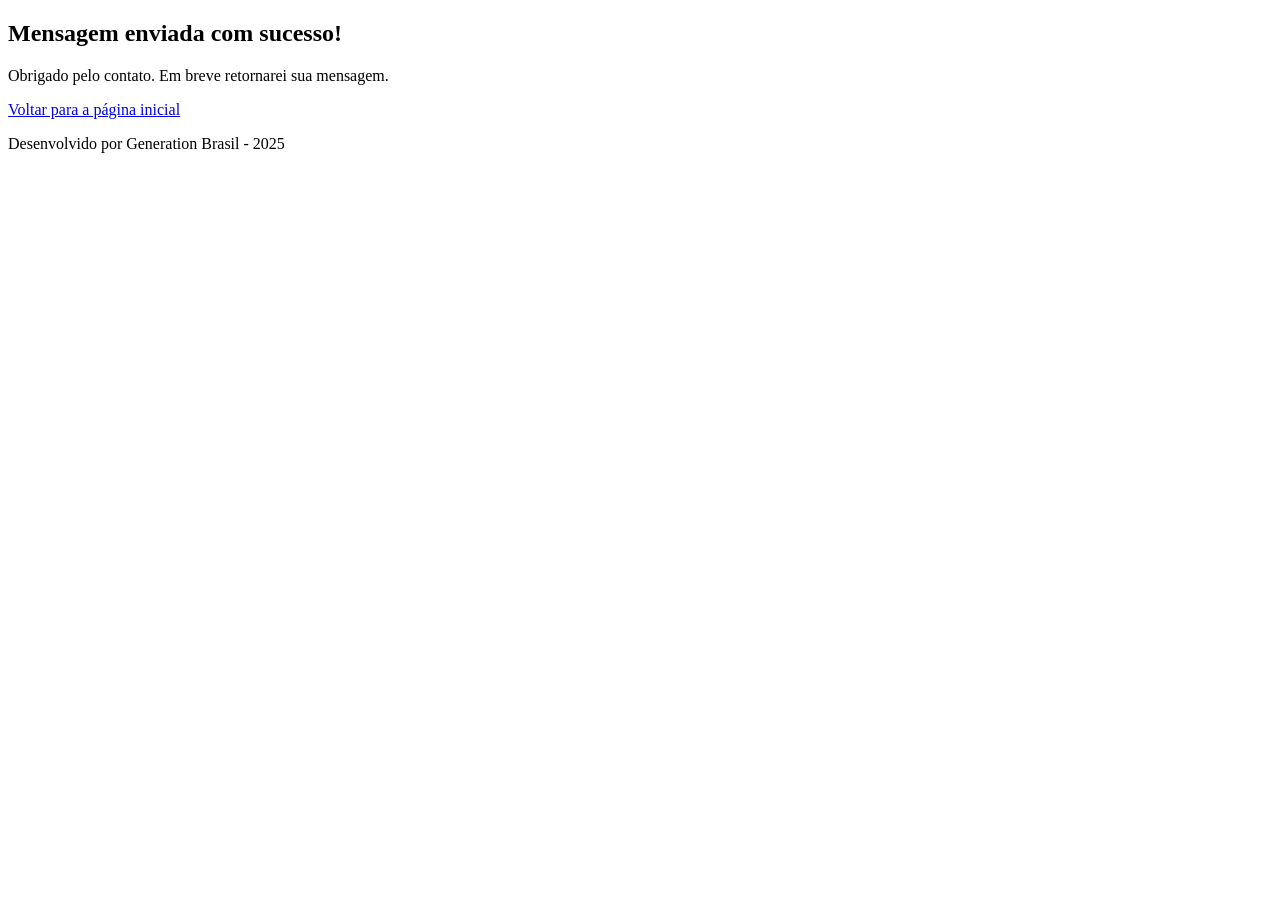
==== success.html @ 972995d1 "Atualização do portfólio" ====
<!DOCTYPE html>
<html lang="pt-br">

<head>
    <meta charset="UTF-8">
    <meta name="viewport" content="width=device-width, initial-scale=1.0">
    <title>Mensagem Enviada</title>
</head>

<body>

    <header>

    </header>

    <main>

        <section>

            <h1>Mensagem enviada com sucesso!</h1>

            <p>
                Obrigado pelo contato. Em breve retornarei sua mensagem.
            </p>

            <a href="index.html">Voltar para a página inicial</a>

        </section>

    </main>

    <footer>

        <p>Desenvolvido por Generation Brasil - 2025</p>

    </footer>

</body>

</html>
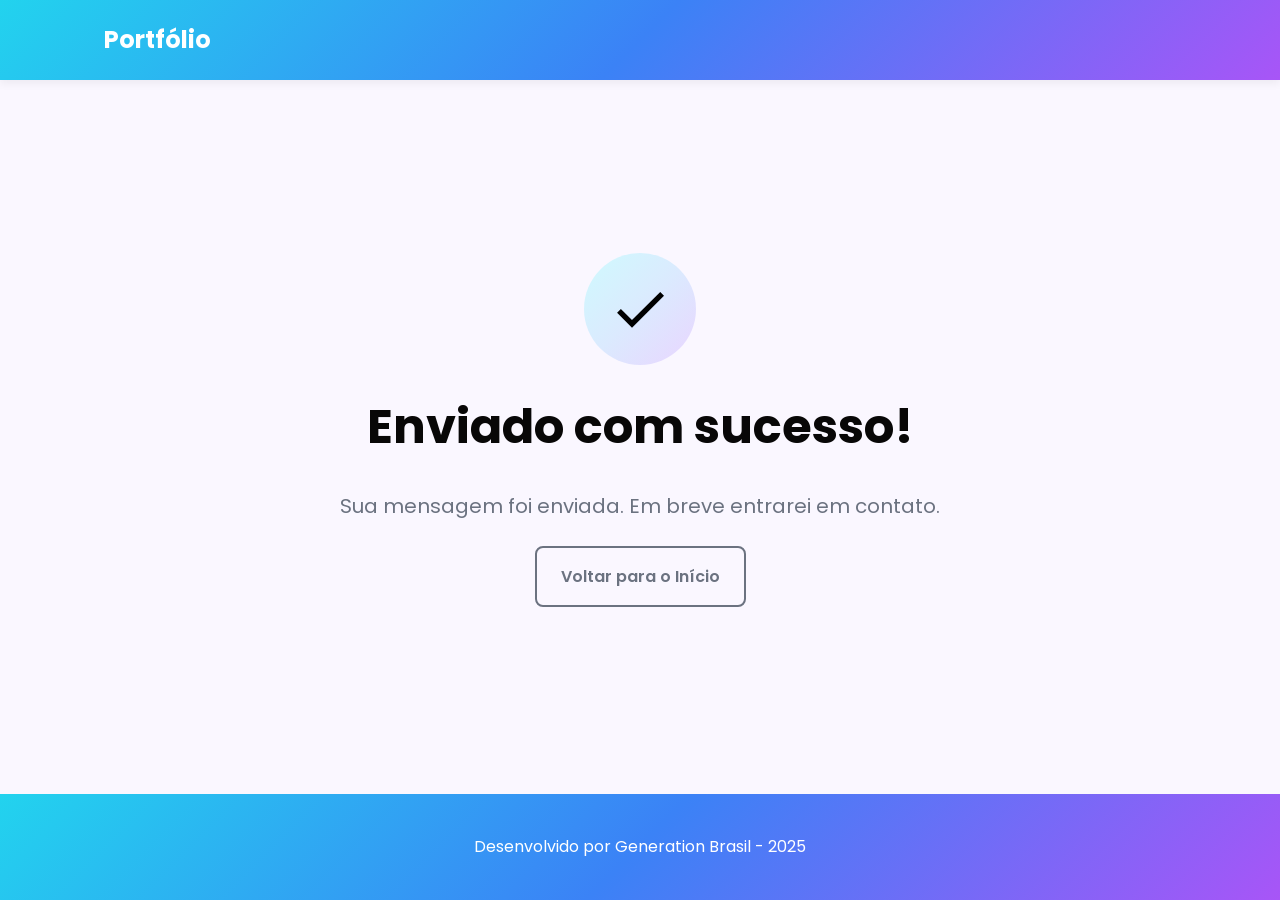
==== commit 0a6a0fea: "estilização e responsividade do portfólio" ====
--- a/success.html
+++ b/success.html
@@ -4,35 +4,46 @@
 <head>
     <meta charset="UTF-8">
     <meta name="viewport" content="width=device-width, initial-scale=1.0">
-    <title>Mensagem Enviada</title>
+
+    <title>Mensagem enviada</title>
+
+    <link rel="icon" type="image/svg+xml" href="./assets/img/favicon.svg">
+
+    <link rel="preconnect" href="https://fonts.googleapis.com">
+    <link rel="preconnect" href="https://fonts.gstatic.com" crossorigin>
+    <link href="https://fonts.googleapis.com/css2?family=Poppins&display=swap" rel="stylesheet">
+
+    <link rel="stylesheet" href="./assets/css/style.css">
 </head>
 
 <body>
 
     <header>
-
+        <div class="menu-content">
+            <a href="index.html" id="titulo">Portfólio</a>
+        </div>
     </header>
 
     <main>
+        <section class="success-container">
+            <div class="success-content">
 
-        <section>
+                <div class="success-icon">
+                    <img src="./assets/img/success.svg" alt="Sucesso">
+                </div>
 
-            <h1>Mensagem enviada com sucesso!</h1>
+                <h1>Enviado com sucesso!</h1>
 
-            <p>
-                Obrigado pelo contato. Em breve retornarei sua mensagem.
-            </p>
+                <h2>Sua mensagem foi enviada. Em breve entrarei em contato.</h2>
 
-            <a href="index.html">Voltar para a página inicial</a>
+                <a href="index.html" class="botao">Voltar para o Início</a>
 
+            </div>
         </section>
-
     </main>
 
     <footer>
-
         <p>Desenvolvido por Generation Brasil - 2025</p>
-
     </footer>
 
 </body>
--- a/assets/css/style.css
+++ b/assets/css/style.css
@@ -0,0 +1,816 @@
+* {
+    margin: 0;
+    padding: 0;
+    box-sizing: border-box;
+    font-family: 'Poppins', sans-serif;
+    font-weight: 400;
+    text-decoration: none;
+    outline: none;
+}
+
+:root {
+    --primary-100: #CFFAFE;
+    --primary-300: #67E8F9;
+    --primary-500: #22D3EE;
+    --primary-700: #0891B2;
+
+    --secondary-100: #DBEAFE;
+    --secondary-300: #93C5FD;
+    --secondary-500: #3B82F6;
+    --secondary-700: #1D4ED8;
+
+    --accent-100: #E9D5FF;
+    --accent-300: #C084FC;
+    --accent-500: #A855F7;
+    --accent-700: #7E22CE;
+
+    --gradient-main: linear-gradient(135deg,
+            var(--primary-500),
+            var(--secondary-500),
+            var(--accent-500));
+
+    --gray-200: #E5E7EB;
+    --gray-400: #6B7280;
+    --black: #111827;
+    --white: #FFFFFF;
+    --off-white: #FAF7FF;
+
+    --error: #E63946;
+
+    --shadow-sm: 0 0.25rem 0.5rem rgba(0, 0, 0, 0.05);
+    --shadow-md: 0 0.25rem 0.75rem rgba(59, 130, 246, 0.25);
+    --shadow-lg: 0 0.5rem 1.5rem rgba(168, 85, 247, 0.2);
+
+    --spacing-xs: 0.5rem;
+    --spacing-sm: 1rem;
+    --spacing-md: 1.5rem;
+    --spacing-lg: 2rem;
+    --spacing-xl: 3rem;
+    --spacing-2xl: 4rem;
+
+    --text-sm: 0.75rem;
+    --text-base: 1rem;
+    --text-lg: 1.25rem;
+    --text-xl: 1.5rem;
+    --text-2xl: 2rem;
+    --text-3xl: 2.5rem;
+
+    --radius-sm: 0.25rem;
+    --radius-md: 0.5rem;
+    --radius-lg: 1rem;
+    --radius-xl: 2rem;
+    --radius-full: 50%;
+
+    --transition-default: all 0.3s ease;
+}
+
+html {
+    scroll-behavior: smooth;
+}
+
+body {
+    display: flex;
+    flex-direction: column;
+    min-height: 100vh;
+    background-color: var(--off-white);
+    line-height: 1.6;
+    color: var(--black);
+}
+
+main {
+    flex: 1;
+}
+
+.section-container {
+    max-width: 70rem;
+    margin: 0 auto;
+    padding: var(--spacing-xl) var(--spacing-md);
+    scroll-margin-top: 6rem;
+}
+
+.buttons-container {
+    display: flex;
+    gap: var(--spacing-sm);
+}
+
+.botao,
+.botao-outline {
+    display: inline-block;
+    padding: var(--spacing-sm) var(--spacing-md);
+    border: 0.125rem solid transparent;
+    border-radius: var(--radius-md);
+    font-size: var(--text-base);
+    font-weight: 600;
+    text-align: center;
+    cursor: pointer;
+    transition: var(--transition-default);
+}
+
+.botao {
+    border-color: var(--gray-400);
+    background-color: transparent;
+    color: var(--gray-400);
+}
+
+.botao:hover {
+    background: var(--gradient-main);
+    border-color: transparent;
+    color: var(--white);
+    box-shadow: var(--shadow-md);
+    transform: translateY(-0.25rem);
+}
+
+.botao-outline {
+    border-color: var(--gray-400);
+    background-color: transparent;
+    color: var(--gray-400);
+}
+
+.botao-outline:hover {
+    background: var(--gradient-main);
+    border-color: transparent;
+    color: var(--white);
+    box-shadow: var(--shadow-md);
+    transform: translateY(-0.25rem);
+}
+
+.botao-sm {
+    min-width: 8rem;
+    padding: var(--spacing-xs) var(--spacing-sm);
+    border-width: 0.1rem;
+    border-radius: var(--radius-sm);
+    font-size: var(--text-sm);
+}
+
+header {
+    position: sticky;
+    top: 0;
+    z-index: 1000;
+    width: 100%;
+    height: 5rem;
+    background: var(--gradient-main);
+    box-shadow: var(--shadow-sm);
+}
+
+header a {
+    color: var(--white);
+    font-weight: 600;
+    transition: var(--transition-default);
+}
+
+header a:hover {
+    color: var(--white);
+    text-shadow: 0 0 0.75rem rgba(255, 255, 255, 0.9);
+}
+
+#titulo {
+    font-size: var(--text-xl);
+    font-weight: 700;
+}
+
+.menu-content {
+    display: flex;
+    justify-content: space-between;
+    align-items: center;
+    max-width: 70rem;
+    height: 100%;
+    margin: 0 auto;
+    padding: 0 var(--spacing-md);
+}
+
+.menu-list {
+    display: flex;
+    gap: var(--spacing-md);
+    list-style: none;
+}
+
+.menu-list a {
+    padding: var(--spacing-xs);
+}
+
+.hero-container {
+    display: flex;
+    align-items: center;
+    gap: var(--spacing-2xl);
+    min-height: calc(100vh - 5rem);
+}
+
+.hero-content {
+    display: flex;
+    flex: 1;
+    flex-direction: column;
+    gap: var(--spacing-md);
+}
+
+.hero-content span {
+    font-size: var(--text-lg);
+    font-weight: 700;
+}
+
+.hero-content h1 {
+    font-size: var(--text-3xl);
+    font-weight: 700;
+}
+
+.hero-content p,
+.about-content p,
+.contact-content p {
+    font-size: var(--text-lg);
+    color: var(--gray-400);
+}
+
+.hero-image {
+    display: flex;
+    flex: 1;
+    justify-content: center;
+}
+
+.hero-image img {
+    width: 100%;
+    max-width: 28rem;
+    border-radius: var(--radius-lg);
+}
+
+@keyframes float {
+
+    0%,
+    100% {
+        transform: translateY(0);
+    }
+
+    50% {
+        transform: translateY(-1.25rem);
+    }
+}
+
+.float-animation {
+    animation: float 3s ease-in-out infinite;
+}
+
+.about-container {
+    display: flex;
+    align-items: center;
+    gap: var(--spacing-2xl);
+    margin: var(--spacing-xl) auto;
+    border-radius: var(--radius-lg);
+    background-color: var(--gray-200);
+}
+
+.about-image {
+    flex: 0 0 17.5rem;
+}
+
+.about-image img {
+    width: 100%;
+    border: 0.5rem solid var(--white);
+    border-radius: var(--radius-full);
+    box-shadow: var(--shadow-lg);
+}
+
+.projects-container h2,
+.about-content h2,
+.contact-container h2 {
+    margin-bottom: var(--spacing-md);
+    font-size: var(--text-2xl);
+    font-weight: 700;
+    color: var(--black);
+}
+
+.about-content p {
+    margin-bottom: var(--spacing-sm);
+    text-align: justify;
+}
+
+.about-buttons-data {
+    display: flex;
+    justify-content: space-between;
+    align-items: center;
+    gap: var(--spacing-md);
+    margin-top: var(--spacing-lg);
+}
+
+.about-buttons-data .buttons-container {
+    margin-right: auto;
+}
+
+.data-container {
+    display: flex;
+    gap: var(--spacing-md);
+    margin-top: 0;
+}
+
+.data-item {
+    display: flex;
+    flex-direction: column;
+    align-items: center;
+}
+
+.data-number {
+    font-size: var(--text-xl);
+    font-weight: 700;
+    text-align: center;
+    color: var(--primary-500);
+}
+
+.data-label {
+    font-size: var(--text-sm);
+    text-align: center;
+    color: var(--gray-400);
+}
+
+/* Projects */
+
+.projects-container {
+    scroll-margin-top: 6rem;
+    margin: var(--spacing-xl) auto;
+    text-align: center;
+}
+
+.projects-swiper {
+    position: relative;
+    width: 100%;
+    padding: var(--spacing-md);
+    overflow: hidden;
+}
+
+.project-card {
+    display: flex;
+    flex-direction: column;
+    width: 100%;
+    height: 100%;
+
+    border: 1px solid var(--gray-200);
+    border-radius: var(--radius-lg);
+
+    background-color: var(--white);
+
+    box-shadow: var(--shadow-sm);
+    overflow: hidden;
+    transition: var(--transition-default);
+}
+
+.project-card:hover {
+    box-shadow: var(--shadow-lg);
+}
+
+.project-image {
+    display: flex;
+    align-items: center;
+    justify-content: center;
+
+    width: 100%;
+    height: 12rem;
+
+    background: linear-gradient(135deg,
+            var(--primary-100),
+            var(--secondary-100),
+            var(--accent-100));
+}
+
+.project-image img {
+    width: 50%;
+    height: 50%;
+
+    max-width: 100%;
+    max-height: 100%;
+
+    object-fit: contain;
+    transition: var(--transition-default);
+}
+
+.project-content {
+    display: flex;
+    flex: 1;
+    flex-direction: column;
+
+    padding: var(--spacing-md);
+
+    text-align: left;
+}
+
+.project-content h3 {
+    margin-bottom: var(--spacing-sm);
+    font-size: var(--text-lg);
+    font-weight: 700;
+}
+
+.project-content p {
+    flex: 1;
+    margin-bottom: var(--spacing-sm);
+
+    font-size: var(--text-base);
+    color: var(--gray-400);
+}
+
+.project-tags {
+    display: flex;
+    flex-wrap: wrap;
+    gap: var(--spacing-xs);
+}
+
+.tag {
+    padding: 0.25rem 0.75rem;
+    border-radius: var(--radius-full);
+
+    background-color: var(--primary-100);
+
+    font-size: var(--text-sm);
+    font-weight: 600;
+
+    color: var(--primary-700);
+}
+
+.project-buttons {
+    display: flex;
+    justify-content: center;
+    align-items: center;
+
+    gap: var(--spacing-sm);
+    margin-top: var(--spacing-md);
+}
+
+/* Swiper */
+
+.swiper-wrapper {
+    align-items: stretch;
+}
+
+.swiper-slide {
+    display: flex;
+    height: auto;
+}
+
+.swiper-button-next,
+.swiper-button-prev {
+    width: 2.5rem;
+    height: 2.5rem;
+}
+
+.swiper-button-next::after,
+.swiper-button-prev::after {
+    font-size: var(--text-xl);
+    color: var(--primary-500);
+}
+
+.swiper-button-next:hover::after,
+.swiper-button-prev:hover::after {
+    color: var(--accent-500);
+}
+
+.swiper-pagination-bullet {
+    width: 0.75rem;
+    height: 0.75rem;
+    background-color: var(--gray-400);
+    opacity: 1;
+}
+
+.swiper-pagination-bullet-active {
+    width: 2rem;
+    border-radius: var(--radius-sm);
+    background: var(--gradient-main);
+}
+
+/* Contact */
+
+.contact-container {
+    display: grid;
+    grid-template-columns: 1fr 1fr;
+    gap: var(--spacing-2xl);
+}
+
+.contact-info h2 {
+    margin-bottom: var(--spacing-md);
+}
+
+.contact-info p {
+    margin-bottom: var(--spacing-md);
+}
+
+.social-container {
+    display: flex;
+    justify-content: center;
+    gap: var(--spacing-md);
+}
+
+.social-icon {
+    width: 3rem;
+    height: 3rem;
+    padding: var(--spacing-xs);
+    border-radius: var(--radius-md);
+    transition: var(--transition-default);
+}
+
+.social-icon img {
+    width: 100%;
+    filter: grayscale(100%);
+    transition: var(--transition-default);
+}
+
+.social-icon:hover img {
+    filter: none;
+}
+
+/* Form */
+
+form {
+    display: flex;
+    flex-direction: column;
+    gap: var(--spacing-sm);
+}
+
+label {
+    font-size: var(--text-base);
+    font-weight: 600;
+}
+
+input,
+textarea {
+    width: 100%;
+    padding: var(--spacing-sm);
+    border: 1px solid var(--gray-200);
+    border-radius: var(--radius-md);
+    font-family: inherit;
+    font-size: var(--text-base);
+    transition: var(--transition-default);
+}
+
+input:focus,
+textarea:focus {
+    border-color: var(--primary-500);
+    outline: none;
+}
+
+textarea {
+    min-height: 8rem;
+    resize: none;
+}
+
+form span {
+    margin-top: -0.5rem;
+    font-size: var(--text-sm);
+    color: var(--error);
+}
+
+
+footer {
+    padding: 2.5rem;
+    background: var(--gradient-main);
+    font-weight: 600;
+    text-align: center;
+    color: var(--white);
+}
+
+/* Success */
+
+.success-container {
+    display: flex;
+    flex-direction: column;
+    justify-content: center;
+    align-items: center;
+    width: 100%;
+    min-height: calc(100vh - 12.5rem);
+    padding: var(--spacing-xl) var(--spacing-md);
+}
+
+.success-content {
+    display: flex;
+    flex-direction: column;
+    align-items: center;
+    gap: var(--spacing-md);
+    max-width: 40rem;
+    text-align: center;
+}
+
+.success-content h1 {
+    font-size: var(--text-3xl);
+    font-weight: 700;
+    color: var(--black);
+}
+
+.success-content h2 {
+    font-size: var(--text-lg);
+    color: var(--gray-400);
+}
+
+.success-icon {
+    display: flex;
+    align-items: center;
+    justify-content: center;
+    width: 7rem;
+    height: 7rem;
+    border-radius: var(--radius-full);
+    background: linear-gradient(
+        135deg,
+        var(--primary-100),
+        var(--secondary-100),
+        var(--accent-100)
+    );
+}
+
+.success-icon img {
+    width: 4rem;
+    height: 4rem;
+}
+
+.success-content h1 {
+    display: block;
+    color: rgb(8, 7, 7);
+    font-size: 3rem;
+}
+
+@media screen and (max-width: 1024px) {
+
+}
+
+/* Responsividade - Celulares */
+
+@media screen and (max-width: 480px) {
+
+    .section-container {
+        padding: var(--spacing-lg) var(--spacing-sm);
+    }
+
+    .hero-content h1 {
+        font-size: var(--text-2xl);
+    }
+
+    .projects-container h2,
+    .about-content h2,
+    .contact-container h2 {
+        font-size: var(--text-xl);
+    }
+
+    .hero-content p,
+    .about-content p,
+    .contact-content p {
+        font-size: var(--text-base);
+    }
+
+    .hero-content span {
+        font-size: var(--text-base);
+    }
+
+    .success-content h1 {
+        font-size: var(--text-2xl);
+    }
+
+    .success-content h2 {
+        font-size: var(--text-base);
+    }
+
+    #titulo {
+        font-size: var(--text-lg);
+    }
+
+    .menu-list {
+        display: none;
+    }
+
+    .hero-container {
+        gap: var(--spacing-lg);
+    }
+
+    .hero-content {
+        width: 100%;
+        max-width: 100%;
+    }
+
+    .buttons-container {
+        flex-direction: column;
+        width: 100%;
+    }
+
+    .botao,
+    .botao-outline {
+        width: 100%;
+        padding: var(--spacing-sm);
+        font-size: var(--text-base);
+    }
+
+    .hero-image {
+        width: 100%;
+    }
+
+    .hero-image img {
+        max-width: 20rem;
+    }
+
+    .about-container {
+        margin: var(--spacing-lg) auto;
+        padding: var(--spacing-lg) var(--spacing-sm);
+    }
+
+    .about-image {
+        flex: 0 0 12rem;
+    }
+
+    .about-buttons-data {
+        width: 100%;
+    }
+
+    .about-buttons-data .buttons-container {
+        width: 100%;
+        margin-right: 0;
+    }
+
+    .data-number {
+        font-size: var(--text-lg);
+    }
+
+    .data-label {
+        font-size: var(--text-sm);
+    }
+
+    .projects-container {
+        margin: var(--spacing-lg) auto;
+    }
+
+    .projects-swiper {
+        padding: var(--spacing-sm);
+    }
+
+    .project-card {
+        min-height: 28rem;
+    }
+
+    .project-image {
+        height: 10rem;
+    }
+
+    .project-content {
+        padding: var(--spacing-sm);
+    }
+
+    .project-content h3 {
+        font-size: var(--text-base);
+    }
+
+    .project-content p {
+        font-size: var(--text-sm);
+    }
+
+    .contact-container {
+        width: 100%;
+    }
+
+    .contact-info p {
+        margin-bottom: var(--spacing-sm);
+    }
+
+    .social-container {
+        flex-wrap: wrap;
+    }
+
+    .social-icon {
+        width: 2.5rem;
+        height: 2.5rem;
+    }
+
+    form {
+        gap: var(--spacing-xs);
+    }
+
+    label {
+        font-size: var(--text-sm);
+    }
+
+    input,
+    textarea {
+        padding: var(--spacing-sm);
+        font-size: var(--text-sm);
+    }
+
+    form .botao {
+        padding: var(--spacing-sm);
+        width: 100%;
+    }
+
+    footer {
+        padding: var(--spacing-lg);
+        font-size: var(--text-sm);
+    }
+
+    .success-container {
+        min-height: calc(100vh - 10rem);
+        padding: var(--spacing-lg) var(--spacing-sm);
+    }
+
+    .success-content {
+        width: 100%;
+        max-width: 100%;
+    }
+
+    .success-icon {
+        width: 5rem;
+        height: 5rem;
+    }
+
+    .success-icon img {
+        width: 3rem;
+        height: 3rem;
+    }
+
+    .success-content .botao {
+        width: 100%;
+    }
+}
